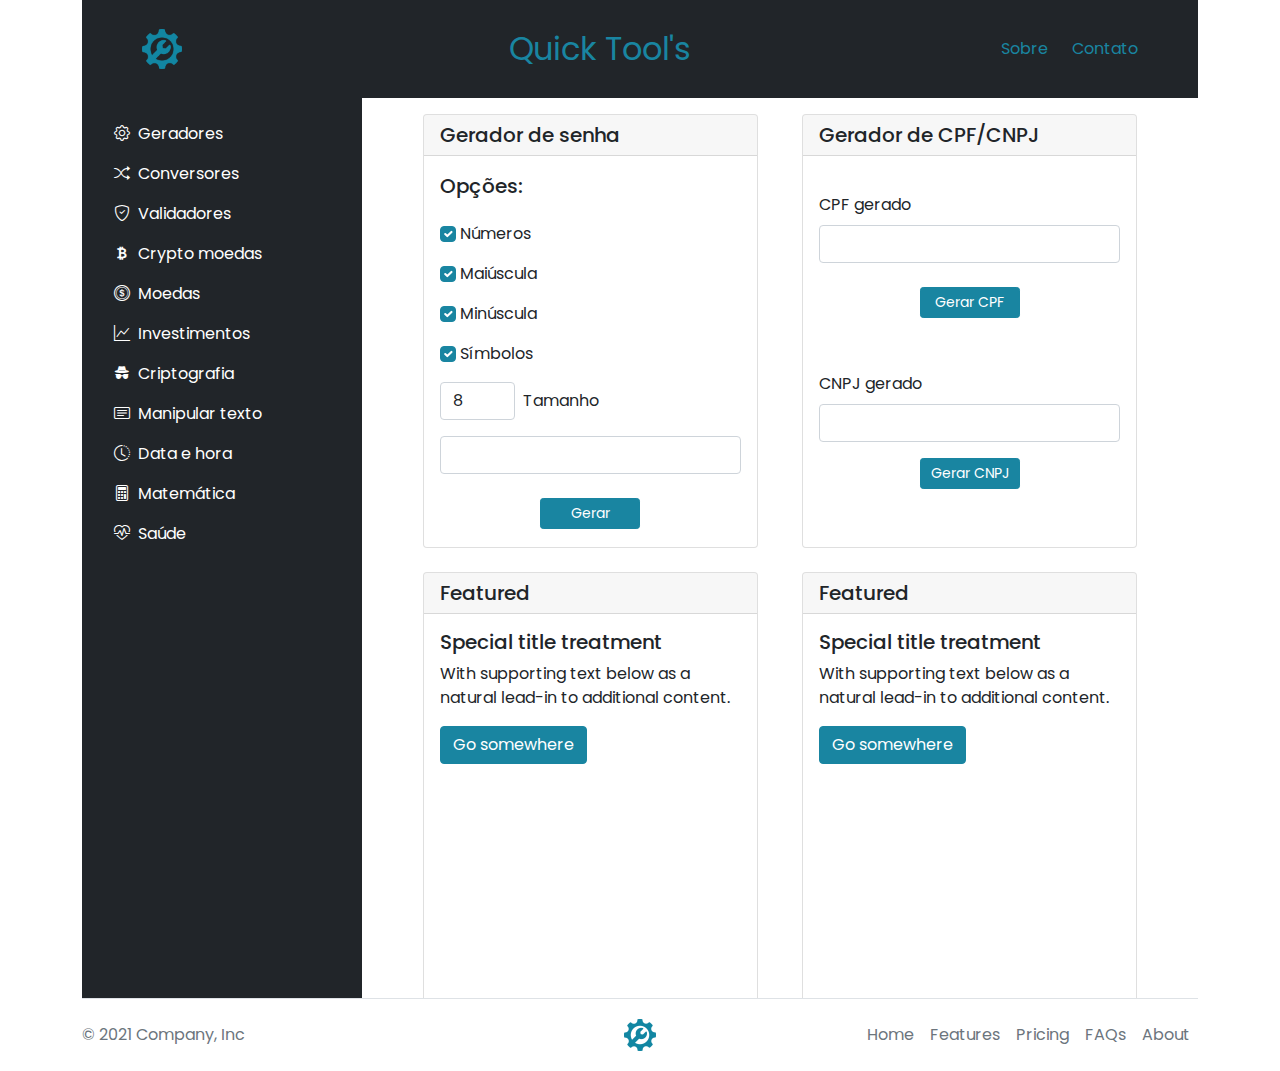
==== index.html @ 615eae1c "ponto de partida" ====
<!DOCTYPE html>
<html lang="pt-br">

<head>
    <meta charset="UTF-8">
    <meta http-equiv="X-UA-Compatible" content="IE=edge">
    <meta name="viewport" content="width=device-width, initial-scale=1.0">
    <link rel="stylesheet" href="bootstrap-5.1.3-dist/css/bootstrap.css">
    <link rel="stylesheet" href="https://cdn.jsdelivr.net/npm/bootstrap-icons@1.8.1/font/bootstrap-icons.css">
    <link rel="stylesheet" href="css/style.css">
    <link rel="icon" href="src/favicon.png">
    <title>Quick Tool's</title>
</head>

<body>
    <div class="container flex-column h-100">
        <nav class="navbar navbar-dark bg-dark">
            <div class="container flex-row align-items-center justify-content-md-between py-3">
                <div class=" d-flex justify-content-center align-items-center ps-5">
                    <a href="#" class="navbar-brand">
                        <img src="src/logo.png" width="40px" height="40px">
                    </a>
                </div>
                <a href="#" class="text-decoration-none" style="font-size: 2rem;">Quick Tool's</a>
                <div class="d-flex justify-content-between align-items-center pe-5">
                    <a href="#" class="text-decoration-none">
                        Sobre
                    </a>
                    <a href="#" class="text-decoration-none ps-4">
                        Contato
                    </a>
                </div>
            </div>
        </nav>
        <!--sidebar-->
        <div class="d-flex flex-row h-100">
            <div class="d-flex flex-column flex-shrink-0 p-3 text-white bg-dark" style="width: 280px;">
                <ul class="nav nav-pills flex-column mb-auto">
                    <li class="nav-item">
                        <a href="#geradores" class="nav-link text-white pt-2" aria-current="page">
                            <i class="bi bi-gear me-1"></i>
                            <span>Geradores</span>
                        </a>
                    </li>
                    <li>
                        <a href="#conversores" class="nav-link text-white pt-2">
                            <i class="bi bi-shuffle me-1"></i>
                            <span>Conversores</span>
                        </a>
                    </li>
                    <li>
                        <a href="#validadores" class="nav-link text-white pt-2">
                            <i class="bi bi-shield-check me-1"></i>
                            <span>Validadores</span> 
                        </a>
                    </li>
                    <li>
                        <a href="#crypo_moedas" class="nav-link text-white pt-2">
                            <i class="bi bi-currency-bitcoin me-1"></i>
                            <span>Crypto moedas</span> 
                        </a>
                    </li>
                    <li>
                        <a href="#moedas" class="nav-link text-white pt-2">
                            <i class="bi bi-coin me-1"></i>
                            <span>Moedas</span> 
                        </a>
                    </li>
                    <li>
                        <a href="#investimentos" class="nav-link text-white pt-2">
                            <i class="bi bi-graph-up me-1"></i>
                            <span>Investimentos</span> 
                        </a>
                    </li>
                    <li>
                        <a href="#criptografia" class="nav-link text-white pt-2">
                            <i class="bi bi-incognito me-1"></i>
                            <span>Criptografia</span> 
                        </a>
                    </li>
                    <li>
                        <a href="#manipular_texto" class="nav-link text-white pt-2">
                            <i class="bi bi-card-text me-1"></i>
                            <span>Manipular texto</span> 
                        </a>
                    </li>
                    <li>
                        <a href="#data_hora" class="nav-link text-white pt-2">
                            <i class="bi bi-clock-history me-1"></i>
                            <span>Data e hora</span> 
                        </a>
                    </li>
                    <li>
                        <a href="#matematica" class="nav-link text-white pt-2">
                            <i class="bi bi-calculator me-1"></i>
                            <span>Matemática</span> 
                        </a>
                    </li>
                    <li>
                        <a href="#saude" class="nav-link text-white pt-2">
                            <i class="bi bi-heart-pulse me-1"></i>
                            <span>Saúde</span> 
                        </a>
                    </li>
                </ul>
            </div>
            <!--Sidebar-->

            <div class="d-flex flex-row flex-wrap justify-content-evenly overflow-auto p-3">
                <div class="card col-5 h-50 mb-4">
                    <h5 class="card-header">Gerador de senha</h5>
                    <div class="card-body d-flex flex-column justify-content-center gap-3">
                        <h5 class="card-title">Opções:</h5>
                        <div>
                            <input class="form-check-input" type="checkbox" value="" id="flexCheckChecked" checked>
                            <label class="form-check-label" for="flexCheckChecked">Números</label>
                        </div>
                        <div>
                            <input class="form-check-input" type="checkbox" value="" id="flexCheckChecked" checked>
                            <label class="form-check-label" for="flexCheckChecked">Maiúscula</label>
                        </div>
                        <div>
                            <input class="form-check-input" type="checkbox" value="" id="flexCheckChecked" checked>
                            <label class="form-check-label" for="flexCheckChecked">Minúscula</label>
                        </div>
                        <div>
                            <input class="form-check-input" type="checkbox" value="" id="flexCheckChecked" checked>
                            <label class="form-check-label" for="flexCheckChecked">Símbolos</label>
                        </div>
                        <div class="d-flex inline-block align-items-center">
                            <input class="form-control w-25" id="tamanho" value="8" type="number" min="0" max="20" step="1">
                            <label class="ms-2" for="tamanho">Tamanho</label>
                        </div>
                        <div>
                            <input class="form-control" type="text" id="pwd">
                        </div>
                        <a href="#" class="container btn btn-primary btn-sm d-grid col-4 mt-2">Gerar</a>
                    </div>
                </div>
                <!--card -->
                <div class="card col-5 h-50 mb-4">
                    <h5 class="card-header">Gerador de CPF/CNPJ</h5>
                    <div class="card-body d-flex flex-column justify-content-center">
                        <div>
                            <label class="form-label" for="gerador_cpf">CPF gerado</label>
                            <input class="form-control mb-2" type="text" id="gerador_cpf">
                        </div>
                        <a href="#" class="btn btn-primary btn-sm container d-grid col-4 mt-3">Gerar CPF</a>
                    </div>
                    <div class="card-body">
                        <div>
                            <label class="form-label" for="gerador_cpf">CNPJ gerado</label>
                            <input class="form-control mb-2" type="text" id="gerador_cpf">
                        </div>
                        <a href="#" class="btn btn-primary btn-sm container d-grid col-4 mt-3">Gerar CNPJ</a>
                    </div>
                </div>
                <!--card -->
                <div class="card col-5 h-50 mb-4">
                    <h5 class="card-header">Featured</h5>
                    <div class="card-body">
                        <h5 class="card-title">Special title treatment</h5>
                        <p class="card-text">With supporting text below as a natural lead-in to additional content.</p>
                        <a href="#" class="btn btn-primary">Go somewhere</a>
                    </div>
                </div>
                <!--card -->
                <div class="card col-5 h-50 mb-4">
                    <h5 class="card-header">Featured</h5>
                    <div class="card-body">
                        <h5 class="card-title">Special title treatment</h5>
                        <p class="card-text">With supporting text below as a natural lead-in to additional content.</p>
                        <a href="#" class="btn btn-primary">Go somewhere</a>
                    </div>
                </div>
                <!--card -->
                
            </div>
            <!--main-->

        </div>
        <!--Sidebar e Main-->
        <!--FOOTER ???-->
        <footer class="d-flex flex-wrap justify-content-between align-items-center py-3 my-0 border-top">
            <p class="col-md-4 mb-0 text-muted">© 2021 Company, Inc</p>

            <a href="/"
                class="col-md-4 d-flex align-items-center justify-content-center mb-3 mb-md-0 me-md-auto link-dark text-decoration-none">
                <img src="src/logo.png" width="32px" height="32px">
            </a>

            <ul class="nav col-md-4 justify-content-end">
                <li class="nav-item"><a href="#" class="nav-link px-2 text-muted">Home</a></li>
                <li class="nav-item"><a href="#" class="nav-link px-2 text-muted">Features</a></li>
                <li class="nav-item"><a href="#" class="nav-link px-2 text-muted">Pricing</a></li>
                <li class="nav-item"><a href="#" class="nav-link px-2 text-muted">FAQs</a></li>
                <li class="nav-item"><a href="#" class="nav-link px-2 text-muted">About</a></li>
            </ul>
        </footer>
    </div>
    <!--container de todo site-->

    <script src="/bootstrap-5.1.3-dist/js/bootstrap.bundle.js"></script>
    <script src="/bootstrap-5.1.3-dist/js/bootstrap.bundle.min.js"></script>
</body>

</html>
---- css/style.css ----
@import url('https://fonts.googleapis.com/css2?family=Fredoka&family=League+Spartan:wght@700&family=Poppins&display=swap');
* {
    font-family: 'Fredoka', sans-serif;
    font-family: 'League Spartan', sans-serif;
    font-family: 'Poppins', sans-serif; 
}

html {
    width: 100%;
    height: 100%;
}
body {
    width: 100%;
    height: 100%;
}

body::-webkit-scrollbar {
    display: none;
}
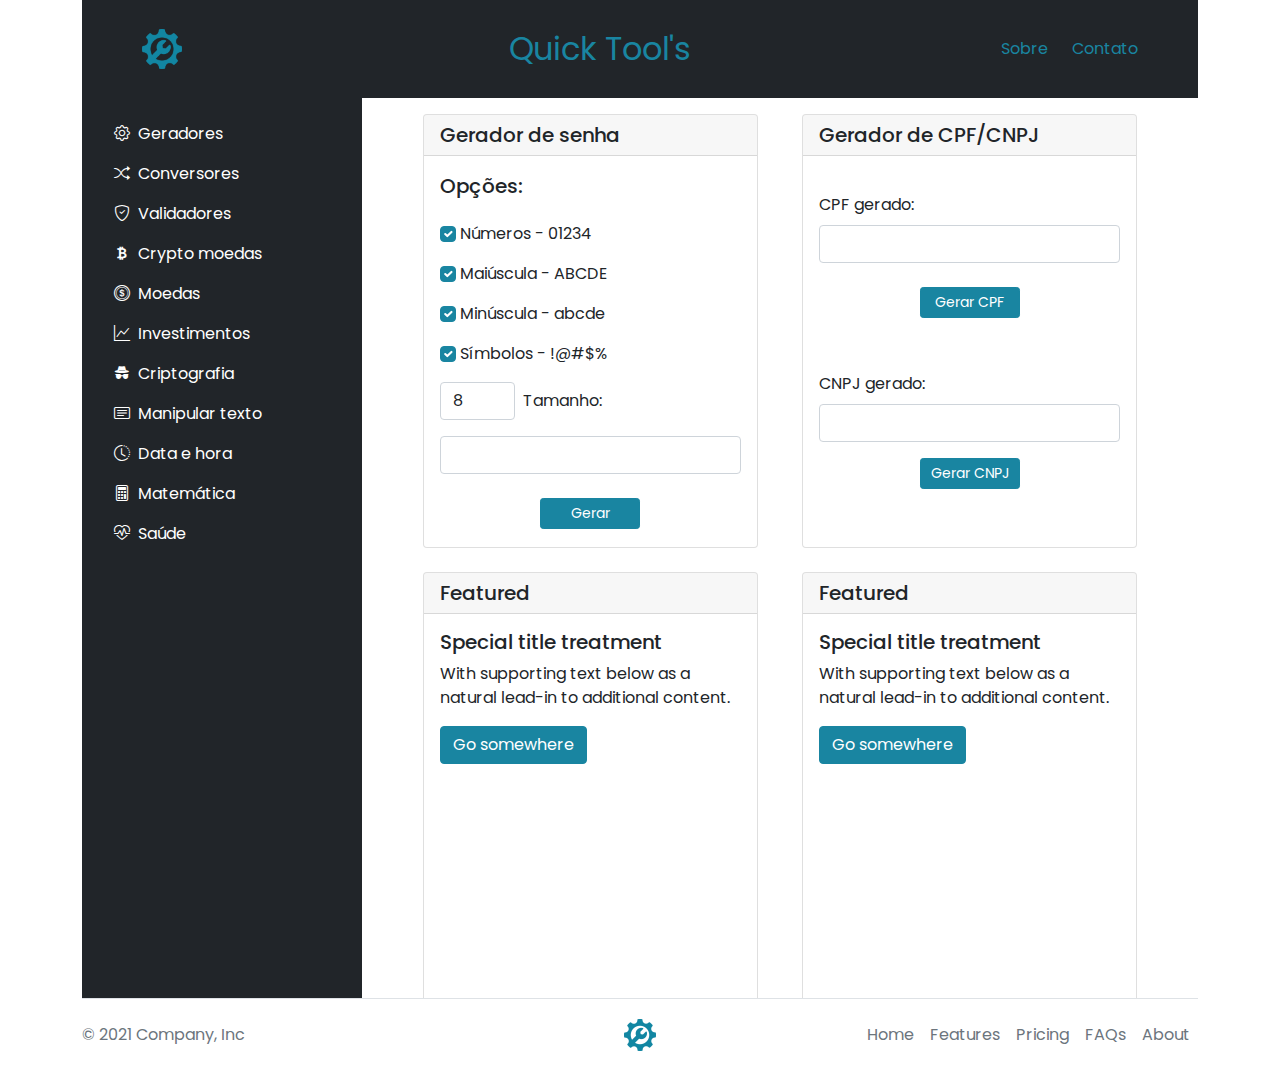
==== commit d60acced: "small changes" ====
--- a/index.html
+++ b/index.html
@@ -113,23 +113,23 @@
                         <h5 class="card-title">Opções:</h5>
                         <div>
                             <input class="form-check-input" type="checkbox" value="" id="flexCheckChecked" checked>
-                            <label class="form-check-label" for="flexCheckChecked">Números</label>
-                        </div>
-                        <div>
-                            <input class="form-check-input" type="checkbox" value="" id="flexCheckChecked" checked>
-                            <label class="form-check-label" for="flexCheckChecked">Maiúscula</label>
-                        </div>
-                        <div>
-                            <input class="form-check-input" type="checkbox" value="" id="flexCheckChecked" checked>
-                            <label class="form-check-label" for="flexCheckChecked">Minúscula</label>
-                        </div>
-                        <div>
-                            <input class="form-check-input" type="checkbox" value="" id="flexCheckChecked" checked>
-                            <label class="form-check-label" for="flexCheckChecked">Símbolos</label>
+                            <label class="form-check-label" for="flexCheckChecked">Números - 01234</label>
+                        </div>
+                        <div>
+                            <input class="form-check-input" type="checkbox" value="" id="flexCheckChecked" checked>
+                            <label class="form-check-label" for="flexCheckChecked">Maiúscula - ABCDE</label>
+                        </div>
+                        <div>
+                            <input class="form-check-input" type="checkbox" value="" id="flexCheckChecked" checked>
+                            <label class="form-check-label" for="flexCheckChecked">Minúscula - abcde</label>
+                        </div>
+                        <div>
+                            <input class="form-check-input" type="checkbox" value="" id="flexCheckChecked" checked>
+                            <label class="form-check-label" for="flexCheckChecked">Símbolos - !@#$%</label>
                         </div>
                         <div class="d-flex inline-block align-items-center">
                             <input class="form-control w-25" id="tamanho" value="8" type="number" min="0" max="20" step="1">
-                            <label class="ms-2" for="tamanho">Tamanho</label>
+                            <label class="ms-2" for="tamanho">Tamanho:</label>
                         </div>
                         <div>
                             <input class="form-control" type="text" id="pwd">
@@ -142,14 +142,14 @@
                     <h5 class="card-header">Gerador de CPF/CNPJ</h5>
                     <div class="card-body d-flex flex-column justify-content-center">
                         <div>
-                            <label class="form-label" for="gerador_cpf">CPF gerado</label>
+                            <label class="form-label" for="gerador_cpf">CPF gerado:</label>
                             <input class="form-control mb-2" type="text" id="gerador_cpf">
                         </div>
                         <a href="#" class="btn btn-primary btn-sm container d-grid col-4 mt-3">Gerar CPF</a>
                     </div>
                     <div class="card-body">
                         <div>
-                            <label class="form-label" for="gerador_cpf">CNPJ gerado</label>
+                            <label class="form-label" for="gerador_cpf">CNPJ gerado:</label>
                             <input class="form-control mb-2" type="text" id="gerador_cpf">
                         </div>
                         <a href="#" class="btn btn-primary btn-sm container d-grid col-4 mt-3">Gerar CNPJ</a>
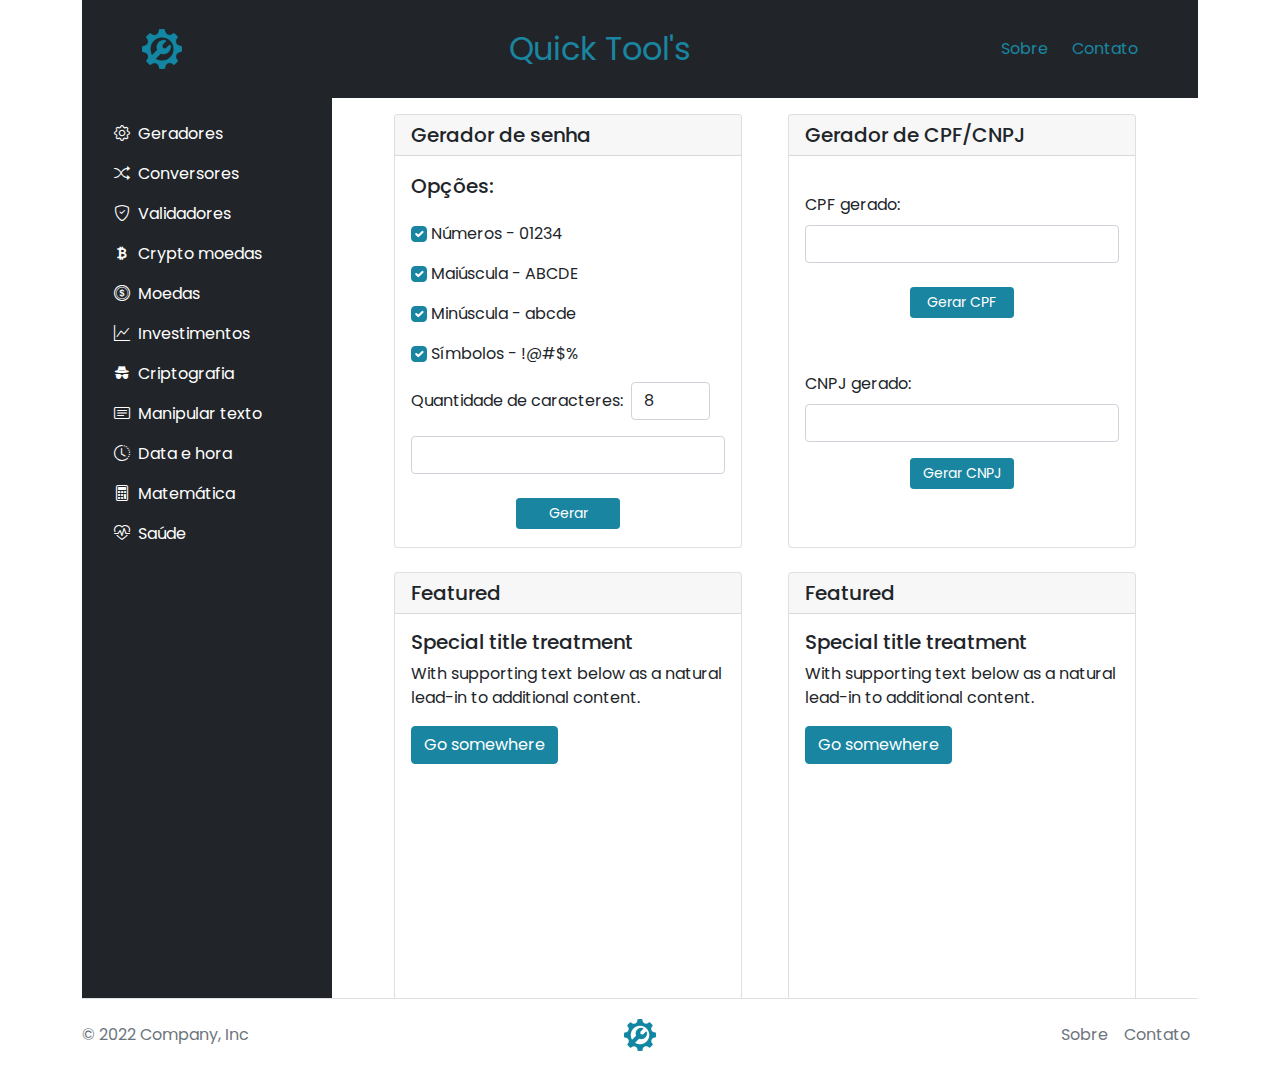
==== commit b34c157f: "responsividade" ====
--- a/index.html
+++ b/index.html
@@ -23,10 +23,10 @@
                 </div>
                 <a href="#" class="text-decoration-none" style="font-size: 2rem;">Quick Tool's</a>
                 <div class="d-flex justify-content-between align-items-center pe-5">
-                    <a href="#" class="text-decoration-none">
+                    <a href="#" class="nav-sobre text-decoration-none">
                         Sobre
                     </a>
-                    <a href="#" class="text-decoration-none ps-4">
+                    <a href="#" class="nav-contato text-decoration-none ps-4">
                         Contato
                     </a>
                 </div>
@@ -34,7 +34,7 @@
         </nav>
         <!--sidebar-->
         <div class="d-flex flex-row h-100">
-            <div class="d-flex flex-column flex-shrink-0 p-3 text-white bg-dark" style="width: 280px;">
+            <div class="sidebar d-flex flex-column flex-shrink-1 p-3 text-white bg-dark">
                 <ul class="nav nav-pills flex-column mb-auto">
                     <li class="nav-item">
                         <a href="#geradores" class="nav-link text-white pt-2" aria-current="page">
@@ -112,24 +112,24 @@
                     <div class="card-body d-flex flex-column justify-content-center gap-3">
                         <h5 class="card-title">Opções:</h5>
                         <div>
-                            <input class="form-check-input" type="checkbox" value="" id="flexCheckChecked" checked>
-                            <label class="form-check-label" for="flexCheckChecked">Números - 01234</label>
-                        </div>
-                        <div>
-                            <input class="form-check-input" type="checkbox" value="" id="flexCheckChecked" checked>
-                            <label class="form-check-label" for="flexCheckChecked">Maiúscula - ABCDE</label>
-                        </div>
-                        <div>
-                            <input class="form-check-input" type="checkbox" value="" id="flexCheckChecked" checked>
-                            <label class="form-check-label" for="flexCheckChecked">Minúscula - abcde</label>
-                        </div>
-                        <div>
-                            <input class="form-check-input" type="checkbox" value="" id="flexCheckChecked" checked>
-                            <label class="form-check-label" for="flexCheckChecked">Símbolos - !@#$%</label>
+                            <input class="form-check-input" type="checkbox" value="" id="numeros" checked>
+                            <label class="form-check-label" for="numeros">Números - 01234</label>
+                        </div>
+                        <div>
+                            <input class="form-check-input" type="checkbox" value="" id="maiuscula" checked>
+                            <label class="form-check-label" for="maiuscula">Maiúscula - ABCDE</label>
+                        </div>
+                        <div>
+                            <input class="form-check-input" type="checkbox" value="" id="minuscula" checked>
+                            <label class="form-check-label" for="minuscula">Minúscula - abcde</label>
+                        </div>
+                        <div>
+                            <input class="form-check-input" type="checkbox" value="" id="simbolos" checked>
+                            <label class="form-check-label" for="simbolos">Símbolos - !@#$%</label>
                         </div>
                         <div class="d-flex inline-block align-items-center">
+                            <label class="me-2" for="tamanho">Quantidade de caracteres:</label>
                             <input class="form-control w-25" id="tamanho" value="8" type="number" min="0" max="20" step="1">
-                            <label class="ms-2" for="tamanho">Tamanho:</label>
                         </div>
                         <div>
                             <input class="form-control" type="text" id="pwd">
@@ -149,8 +149,8 @@
                     </div>
                     <div class="card-body">
                         <div>
-                            <label class="form-label" for="gerador_cpf">CNPJ gerado:</label>
-                            <input class="form-control mb-2" type="text" id="gerador_cpf">
+                            <label class="form-label" for="gerador_cnpj">CNPJ gerado:</label>
+                            <input class="form-control mb-2" type="text" id="gerador_cnpj">
                         </div>
                         <a href="#" class="btn btn-primary btn-sm container d-grid col-4 mt-3">Gerar CNPJ</a>
                     </div>
@@ -182,7 +182,7 @@
         <!--Sidebar e Main-->
         <!--FOOTER ???-->
         <footer class="d-flex flex-wrap justify-content-between align-items-center py-3 my-0 border-top">
-            <p class="col-md-4 mb-0 text-muted">© 2021 Company, Inc</p>
+            <p class="col-md-4 mb-0 text-muted">© 2022 Company, Inc</p>
 
             <a href="/"
                 class="col-md-4 d-flex align-items-center justify-content-center mb-3 mb-md-0 me-md-auto link-dark text-decoration-none">
@@ -190,11 +190,8 @@
             </a>
 
             <ul class="nav col-md-4 justify-content-end">
-                <li class="nav-item"><a href="#" class="nav-link px-2 text-muted">Home</a></li>
-                <li class="nav-item"><a href="#" class="nav-link px-2 text-muted">Features</a></li>
-                <li class="nav-item"><a href="#" class="nav-link px-2 text-muted">Pricing</a></li>
-                <li class="nav-item"><a href="#" class="nav-link px-2 text-muted">FAQs</a></li>
-                <li class="nav-item"><a href="#" class="nav-link px-2 text-muted">About</a></li>
+                <li class="nav-item"><a href="#" class="nav-link px-2 text-muted">Sobre</a></li>
+                <li class="nav-item"><a href="#" class="nav-link px-2 text-muted">Contato</a></li>
             </ul>
         </footer>
     </div>
--- a/css/style.css
+++ b/css/style.css
@@ -16,4 +16,39 @@
 
 body::-webkit-scrollbar {
     display: none;
+}
+.sidebar {
+        min-width: 250px; 
+        max-width:450px;
+}
+
+@media (max-width:1200px) {
+    .container {
+        max-width: 1140px;
+    }
+}
+
+@media (max-width:992px) {
+    .container {
+        max-width: 960px;
+    }
+    .card {
+        min-width: 270px;
+        min-height: 450px;
+    }
+}
+
+@media (max-width:600px) {
+    .nav-sobre, .nav-contato {
+        display: none;
+    }
+    .sidebar {
+        min-width: 100px;
+    }
+    i {
+        font-size: 1.5rem;
+    }
+    span {
+        display: none;
+    }
 }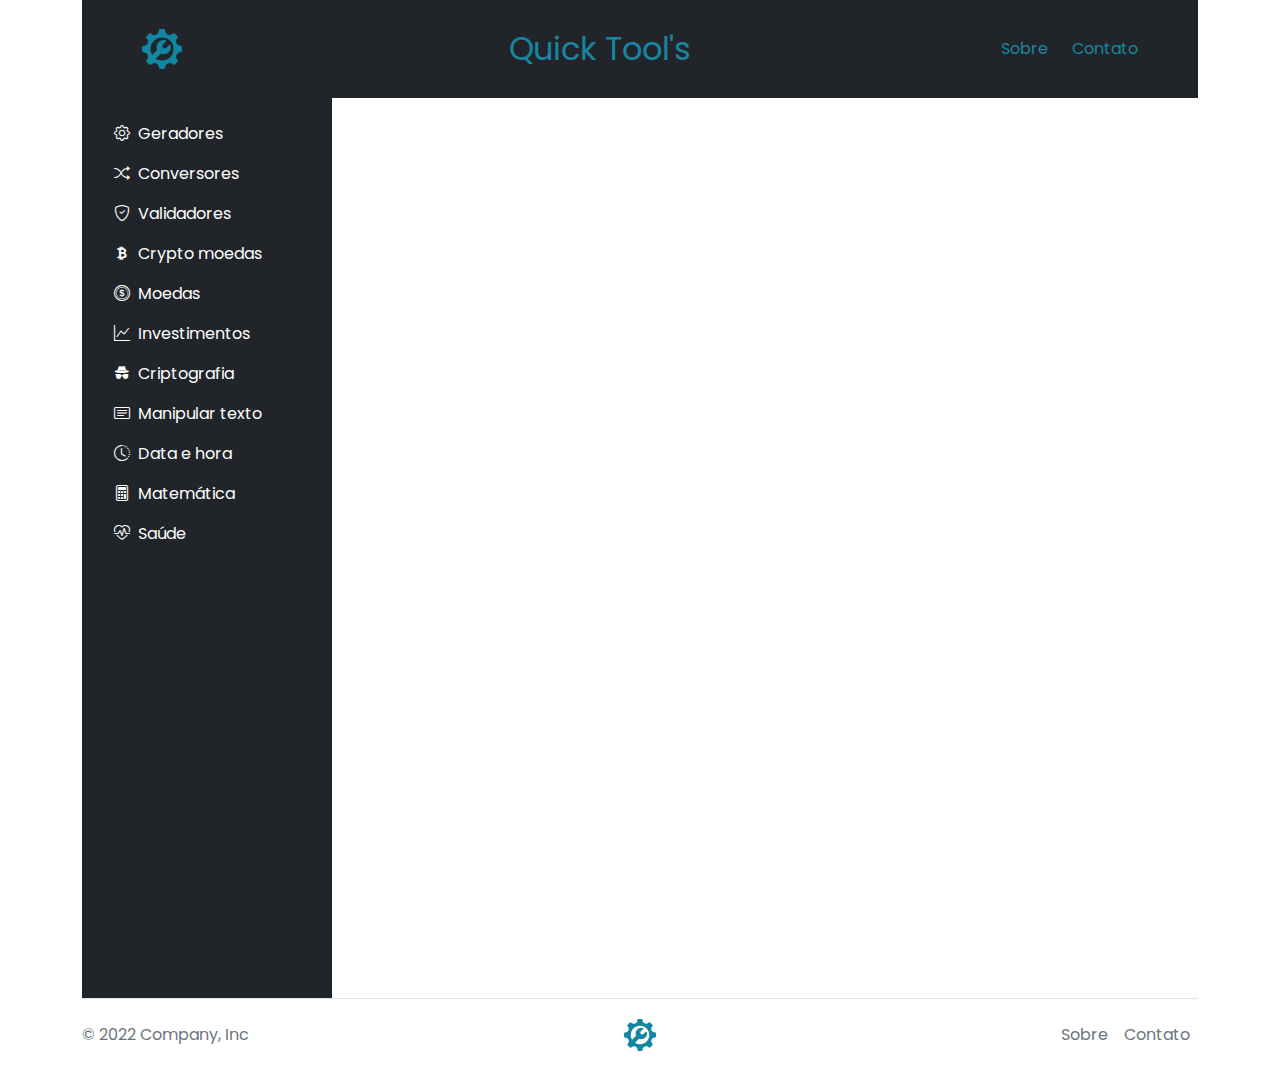
==== commit 4ba3c65e: "cards - geradores e validadores" ====
--- a/index.html
+++ b/index.html
@@ -37,67 +37,67 @@
             <div class="sidebar d-flex flex-column flex-shrink-1 p-3 text-white bg-dark">
                 <ul class="nav nav-pills flex-column mb-auto">
                     <li class="nav-item">
-                        <a href="#geradores" class="nav-link text-white pt-2" aria-current="page">
+                        <a href link="/parciais/_geradores.html" class="nav-link text-white pt-2" aria-current="page">
                             <i class="bi bi-gear me-1"></i>
                             <span>Geradores</span>
                         </a>
                     </li>
                     <li>
-                        <a href="#conversores" class="nav-link text-white pt-2">
+                        <a href link="/parciais/_conversores.html" class="nav-link text-white pt-2">
                             <i class="bi bi-shuffle me-1"></i>
                             <span>Conversores</span>
                         </a>
                     </li>
                     <li>
-                        <a href="#validadores" class="nav-link text-white pt-2">
+                        <a href link="/parciais/_validadores.html" class="nav-link text-white pt-2">
                             <i class="bi bi-shield-check me-1"></i>
                             <span>Validadores</span> 
                         </a>
                     </li>
                     <li>
-                        <a href="#crypo_moedas" class="nav-link text-white pt-2">
+                        <a href link="/parciais/_crypto_moedas.html" class="nav-link text-white pt-2">
                             <i class="bi bi-currency-bitcoin me-1"></i>
                             <span>Crypto moedas</span> 
                         </a>
                     </li>
                     <li>
-                        <a href="#moedas" class="nav-link text-white pt-2">
+                        <a href link="/parciais/_moedas.html" class="nav-link text-white pt-2">
                             <i class="bi bi-coin me-1"></i>
                             <span>Moedas</span> 
                         </a>
                     </li>
                     <li>
-                        <a href="#investimentos" class="nav-link text-white pt-2">
+                        <a href link="/parciais/_investimentos.html" class="nav-link text-white pt-2">
                             <i class="bi bi-graph-up me-1"></i>
                             <span>Investimentos</span> 
                         </a>
                     </li>
                     <li>
-                        <a href="#criptografia" class="nav-link text-white pt-2">
+                        <a href link="/parciais/_criptografia.html" class="nav-link text-white pt-2">
                             <i class="bi bi-incognito me-1"></i>
                             <span>Criptografia</span> 
                         </a>
                     </li>
                     <li>
-                        <a href="#manipular_texto" class="nav-link text-white pt-2">
+                        <a href link="/parciais/_manipular_texto.html" class="nav-link text-white pt-2">
                             <i class="bi bi-card-text me-1"></i>
                             <span>Manipular texto</span> 
                         </a>
                     </li>
                     <li>
-                        <a href="#data_hora" class="nav-link text-white pt-2">
+                        <a href link="/parciais/_data_hora.html" class="nav-link text-white pt-2">
                             <i class="bi bi-clock-history me-1"></i>
                             <span>Data e hora</span> 
                         </a>
                     </li>
                     <li>
-                        <a href="#matematica" class="nav-link text-white pt-2">
+                        <a href link="/parciais/_matematica.html" class="nav-link text-white pt-2">
                             <i class="bi bi-calculator me-1"></i>
                             <span>Matemática</span> 
                         </a>
                     </li>
                     <li>
-                        <a href="#saude" class="nav-link text-white pt-2">
+                        <a href link="/parciais/_saude.html" class="nav-link text-white pt-2">
                             <i class="bi bi-heart-pulse me-1"></i>
                             <span>Saúde</span> 
                         </a>
@@ -106,81 +106,13 @@
             </div>
             <!--Sidebar-->
 
-            <div class="d-flex flex-row flex-wrap justify-content-evenly overflow-auto p-3">
-                <div class="card col-5 h-50 mb-4">
-                    <h5 class="card-header">Gerador de senha</h5>
-                    <div class="card-body d-flex flex-column justify-content-center gap-3">
-                        <h5 class="card-title">Opções:</h5>
-                        <div>
-                            <input class="form-check-input" type="checkbox" value="" id="numeros" checked>
-                            <label class="form-check-label" for="numeros">Números - 01234</label>
-                        </div>
-                        <div>
-                            <input class="form-check-input" type="checkbox" value="" id="maiuscula" checked>
-                            <label class="form-check-label" for="maiuscula">Maiúscula - ABCDE</label>
-                        </div>
-                        <div>
-                            <input class="form-check-input" type="checkbox" value="" id="minuscula" checked>
-                            <label class="form-check-label" for="minuscula">Minúscula - abcde</label>
-                        </div>
-                        <div>
-                            <input class="form-check-input" type="checkbox" value="" id="simbolos" checked>
-                            <label class="form-check-label" for="simbolos">Símbolos - !@#$%</label>
-                        </div>
-                        <div class="d-flex inline-block align-items-center">
-                            <label class="me-2" for="tamanho">Quantidade de caracteres:</label>
-                            <input class="form-control w-25" id="tamanho" value="8" type="number" min="0" max="20" step="1">
-                        </div>
-                        <div>
-                            <input class="form-control" type="text" id="pwd">
-                        </div>
-                        <a href="#" class="container btn btn-primary btn-sm d-grid col-4 mt-2">Gerar</a>
-                    </div>
-                </div>
-                <!--card -->
-                <div class="card col-5 h-50 mb-4">
-                    <h5 class="card-header">Gerador de CPF/CNPJ</h5>
-                    <div class="card-body d-flex flex-column justify-content-center">
-                        <div>
-                            <label class="form-label" for="gerador_cpf">CPF gerado:</label>
-                            <input class="form-control mb-2" type="text" id="gerador_cpf">
-                        </div>
-                        <a href="#" class="btn btn-primary btn-sm container d-grid col-4 mt-3">Gerar CPF</a>
-                    </div>
-                    <div class="card-body">
-                        <div>
-                            <label class="form-label" for="gerador_cnpj">CNPJ gerado:</label>
-                            <input class="form-control mb-2" type="text" id="gerador_cnpj">
-                        </div>
-                        <a href="#" class="btn btn-primary btn-sm container d-grid col-4 mt-3">Gerar CNPJ</a>
-                    </div>
-                </div>
-                <!--card -->
-                <div class="card col-5 h-50 mb-4">
-                    <h5 class="card-header">Featured</h5>
-                    <div class="card-body">
-                        <h5 class="card-title">Special title treatment</h5>
-                        <p class="card-text">With supporting text below as a natural lead-in to additional content.</p>
-                        <a href="#" class="btn btn-primary">Go somewhere</a>
-                    </div>
-                </div>
-                <!--card -->
-                <div class="card col-5 h-50 mb-4">
-                    <h5 class="card-header">Featured</h5>
-                    <div class="card-body">
-                        <h5 class="card-title">Special title treatment</h5>
-                        <p class="card-text">With supporting text below as a natural lead-in to additional content.</p>
-                        <a href="#" class="btn btn-primary">Go somewhere</a>
-                    </div>
-                </div>
-                <!--card -->
-                
+            <div class="d-flex flex-row flex-wrap justify-content-evenly overflow-auto p-3" id="main">
+               <!--cards-->
             </div>
             <!--main-->
 
         </div>
         <!--Sidebar e Main-->
-        <!--FOOTER ???-->
         <footer class="d-flex flex-wrap justify-content-between align-items-center py-3 my-0 border-top">
             <p class="col-md-4 mb-0 text-muted">© 2022 Company, Inc</p>
 
@@ -199,6 +131,7 @@
 
     <script src="/bootstrap-5.1.3-dist/js/bootstrap.bundle.js"></script>
     <script src="/bootstrap-5.1.3-dist/js/bootstrap.bundle.min.js"></script>
+    <script src="js/conteudo_cards.js"></script>
 </body>
 
 </html>--- a/css/style.css
+++ b/css/style.css
@@ -21,6 +21,12 @@
         min-width: 250px; 
         max-width:450px;
 }
+.form-label {
+    margin: 0;
+}
+.btn {
+    width: auto;
+}
 
 @media (max-width:1200px) {
     .container {
@@ -32,6 +38,9 @@
     .container {
         max-width: 960px;
     }
+    .card-body > .container {
+        width: max-content;
+    } 
     .card {
         min-width: 270px;
         min-height: 450px;
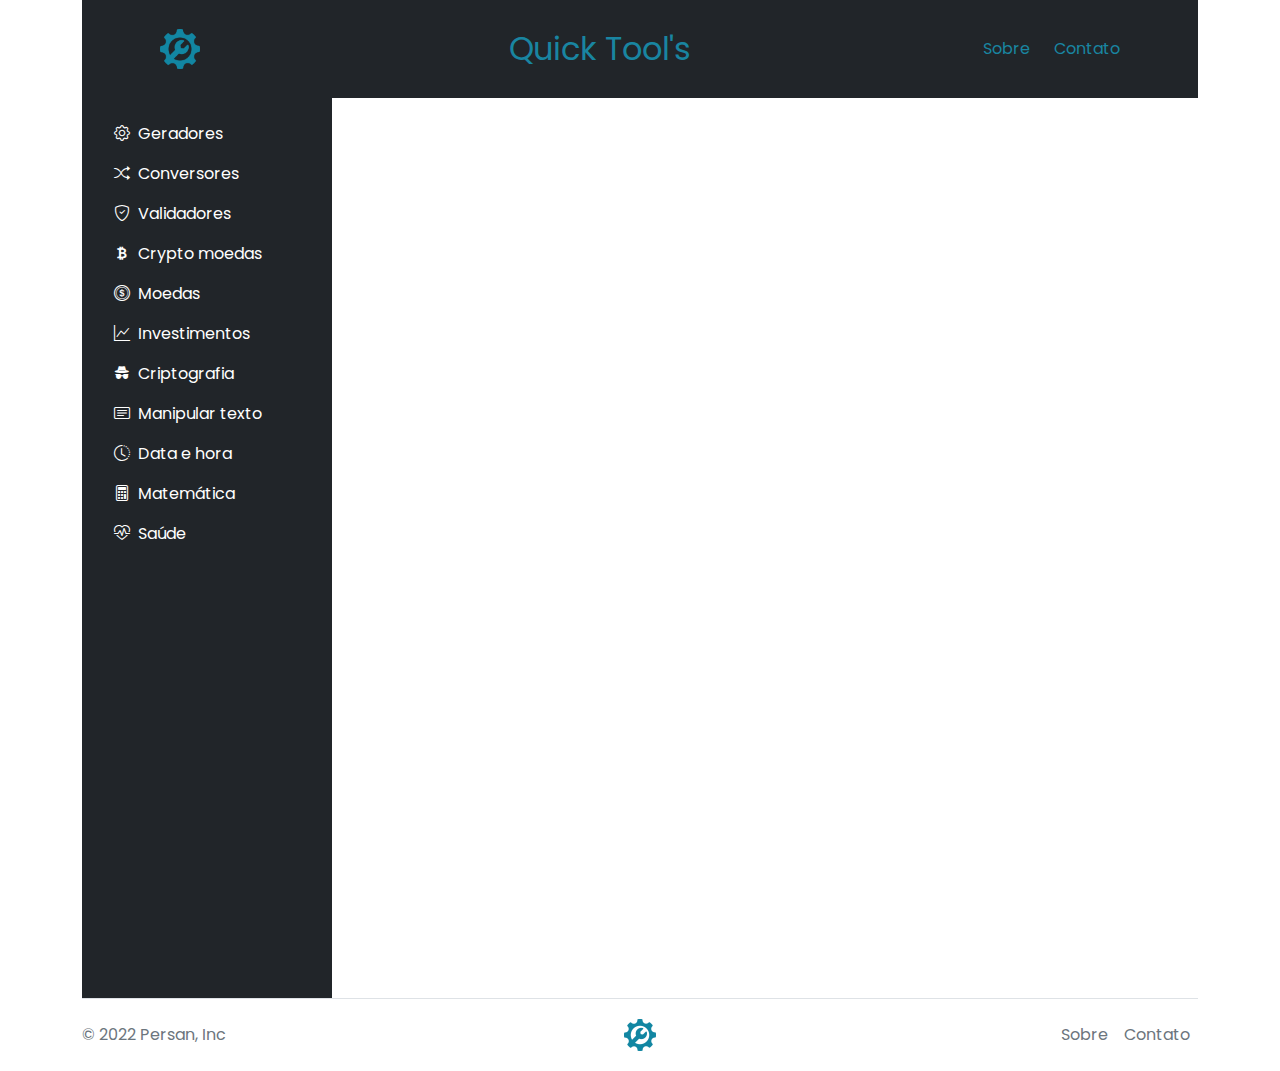
==== commit d966ae14: "parcial - moedas" ====
--- a/index.html
+++ b/index.html
@@ -7,7 +7,7 @@
     <meta name="viewport" content="width=device-width, initial-scale=1.0">
     <link rel="stylesheet" href="bootstrap-5.1.3-dist/css/bootstrap.css">
     <link rel="stylesheet" href="https://cdn.jsdelivr.net/npm/bootstrap-icons@1.8.1/font/bootstrap-icons.css">
-    <link rel="stylesheet" href="css/style.css">
+    <link rel="stylesheet" href="css/style.css" !important>
     <link rel="icon" href="src/favicon.png">
     <title>Quick Tool's</title>
 </head>
@@ -15,14 +15,14 @@
 <body>
     <div class="container flex-column h-100">
         <nav class="navbar navbar-dark bg-dark">
-            <div class="container flex-row align-items-center justify-content-md-between py-3">
-                <div class=" d-flex justify-content-center align-items-center ps-5">
+            <div class="header container flex-row align-items-center justify-content-md-between py-3">
+                <div class="logo d-flex justify-content-center align-items-center">
                     <a href="#" class="navbar-brand">
                         <img src="src/logo.png" width="40px" height="40px">
                     </a>
                 </div>
-                <a href="#" class="text-decoration-none" style="font-size: 2rem;">Quick Tool's</a>
-                <div class="d-flex justify-content-between align-items-center pe-5">
+                <a href="#" class="name_site text-decoration-none" style="font-size: 2rem;">Quick Tool's</a>
+                <div class="links d-flex justify-content-between align-items-center">
                     <a href="#" class="nav-sobre text-decoration-none">
                         Sobre
                     </a>
@@ -32,10 +32,9 @@
                 </div>
             </div>
         </nav>
-        <!--sidebar-->
-        <div class="d-flex flex-row h-100">
+        <div class="d-flex flex-row justify-content-between h-100">
             <div class="sidebar d-flex flex-column flex-shrink-1 p-3 text-white bg-dark">
-                <ul class="nav nav-pills flex-column mb-auto">
+                <ul class="icones nav nav-pills flex-column mb-auto">
                     <li class="nav-item">
                         <a href link="/parciais/_geradores.html" class="nav-link text-white pt-2" aria-current="page">
                             <i class="bi bi-gear me-1"></i>
@@ -106,15 +105,14 @@
             </div>
             <!--Sidebar-->
 
-            <div class="d-flex flex-row flex-wrap justify-content-evenly overflow-auto p-3" id="main">
+            <div class="d-flex flex-row flex-wrap justify-content-evenly overflow-auto p-3 w-100" id="main">
                <!--cards-->
             </div>
             <!--main-->
-
         </div>
         <!--Sidebar e Main-->
-        <footer class="d-flex flex-wrap justify-content-between align-items-center py-3 my-0 border-top">
-            <p class="col-md-4 mb-0 text-muted">© 2022 Company, Inc</p>
+        <footer class="d-flex flex-row flex-wrap justify-content-between align-items-center py-3 my-0 border-top">
+            <p class="col-md-4 mb-0 text-muted">© 2022 Persan, Inc</p>
 
             <a href="/"
                 class="col-md-4 d-flex align-items-center justify-content-center mb-3 mb-md-0 me-md-auto link-dark text-decoration-none">
--- a/css/style.css
+++ b/css/style.css
@@ -16,6 +16,12 @@
 
 body::-webkit-scrollbar {
     display: none;
+}
+.logo{
+    margin-left: 6%;
+}
+.links{
+    margin-right: 6%;
 }
 .sidebar {
         min-width: 250px; 
@@ -42,7 +48,7 @@
         width: max-content;
     } 
     .card {
-        min-width: 270px;
+        min-width: 225px;
         min-height: 450px;
     }
 }
@@ -52,7 +58,7 @@
         display: none;
     }
     .sidebar {
-        min-width: 100px;
+        min-width: 85px;
     }
     i {
         font-size: 1.5rem;
@@ -60,4 +66,9 @@
     span {
         display: none;
     }
+    footer {
+        font-size: 0.7rem;
+        justify-content: center;
+        flex-wrap: nowrap;
+    }
 }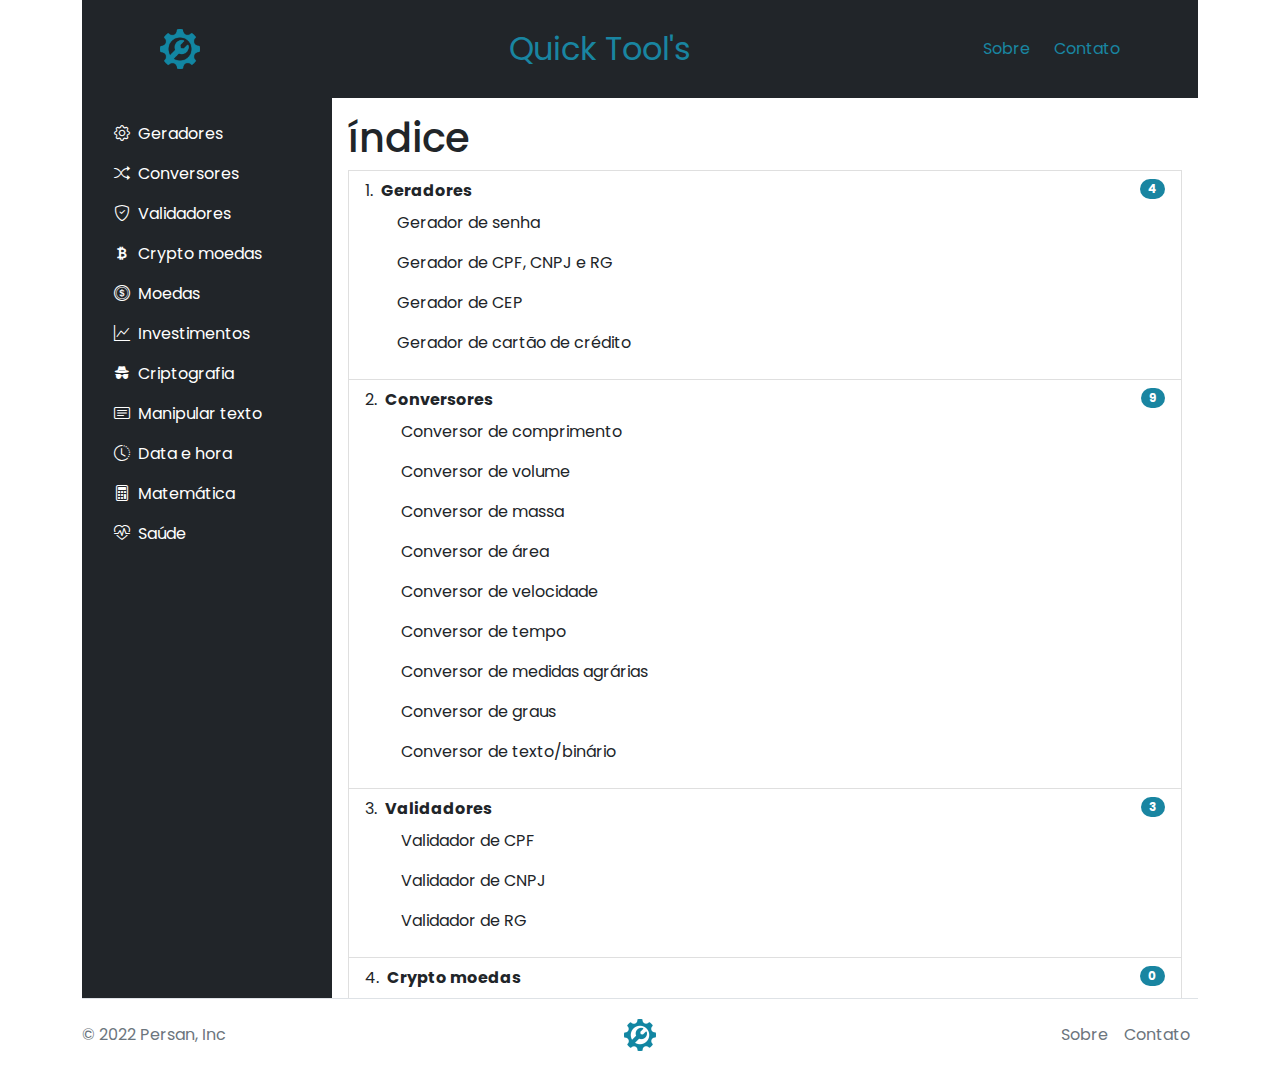
==== commit 96e24092: "criptografia, man. de text, índice, data/hora" ====
--- a/index.html
+++ b/index.html
@@ -2,13 +2,13 @@
 <html lang="pt-br">
 
 <head>
-    <meta charset="UTF-8">
-    <meta http-equiv="X-UA-Compatible" content="IE=edge">
-    <meta name="viewport" content="width=device-width, initial-scale=1.0">
-    <link rel="stylesheet" href="bootstrap-5.1.3-dist/css/bootstrap.css">
-    <link rel="stylesheet" href="https://cdn.jsdelivr.net/npm/bootstrap-icons@1.8.1/font/bootstrap-icons.css">
-    <link rel="stylesheet" href="css/style.css" !important>
-    <link rel="icon" href="src/favicon.png">
+    <meta charset="UTF-8" />
+    <meta http-equiv="X-UA-Compatible" content="IE=edge" />
+    <meta name="viewport" content="width=device-width, initial-scale=1.0" />
+    <link rel="stylesheet" href="bootstrap-5.1.3-dist/css/bootstrap.css" />
+    <link rel="stylesheet" href="https://cdn.jsdelivr.net/npm/bootstrap-icons@1.8.1/font/bootstrap-icons.css" />
+    <link rel="stylesheet" href="css/style.css" />
+    <link rel="icon" href="src/favicon.png" />
     <title>Quick Tool's</title>
 </head>
 
@@ -17,18 +17,14 @@
         <nav class="navbar navbar-dark bg-dark">
             <div class="header container flex-row align-items-center justify-content-md-between py-3">
                 <div class="logo d-flex justify-content-center align-items-center">
-                    <a href="#" class="navbar-brand">
-                        <img src="src/logo.png" width="40px" height="40px">
-                    </a>
+                    <div class="navbar-brand">
+                        <img src="src/logo.png" width="40px" height="40px" />
+                    </div>
                 </div>
-                <a href="#" class="name_site text-decoration-none" style="font-size: 2rem;">Quick Tool's</a>
+                <a href="http://127.0.0.1:5500/" class="name_site text-decoration-none" style="font-size: 2rem">Quick Tool's</a>
                 <div class="links d-flex justify-content-between align-items-center">
-                    <a href="#" class="nav-sobre text-decoration-none">
-                        Sobre
-                    </a>
-                    <a href="#" class="nav-contato text-decoration-none ps-4">
-                        Contato
-                    </a>
+                    <a href="#" class="nav-sobre text-decoration-none"> Sobre </a>
+                    <a href="#" class="nav-contato text-decoration-none ps-4"> Contato </a>
                 </div>
             </div>
         </nav>
@@ -50,55 +46,55 @@
                     <li>
                         <a href link="/parciais/_validadores.html" class="nav-link text-white pt-2">
                             <i class="bi bi-shield-check me-1"></i>
-                            <span>Validadores</span> 
+                            <span>Validadores</span>
                         </a>
                     </li>
                     <li>
                         <a href link="/parciais/_crypto_moedas.html" class="nav-link text-white pt-2">
                             <i class="bi bi-currency-bitcoin me-1"></i>
-                            <span>Crypto moedas</span> 
+                            <span>Crypto moedas</span>
                         </a>
                     </li>
                     <li>
                         <a href link="/parciais/_moedas.html" class="nav-link text-white pt-2">
                             <i class="bi bi-coin me-1"></i>
-                            <span>Moedas</span> 
+                            <span>Moedas</span>
                         </a>
                     </li>
                     <li>
                         <a href link="/parciais/_investimentos.html" class="nav-link text-white pt-2">
                             <i class="bi bi-graph-up me-1"></i>
-                            <span>Investimentos</span> 
+                            <span>Investimentos</span>
                         </a>
                     </li>
                     <li>
                         <a href link="/parciais/_criptografia.html" class="nav-link text-white pt-2">
                             <i class="bi bi-incognito me-1"></i>
-                            <span>Criptografia</span> 
+                            <span>Criptografia</span>
                         </a>
                     </li>
                     <li>
                         <a href link="/parciais/_manipular_texto.html" class="nav-link text-white pt-2">
                             <i class="bi bi-card-text me-1"></i>
-                            <span>Manipular texto</span> 
+                            <span>Manipular texto</span>
                         </a>
                     </li>
                     <li>
                         <a href link="/parciais/_data_hora.html" class="nav-link text-white pt-2">
                             <i class="bi bi-clock-history me-1"></i>
-                            <span>Data e hora</span> 
+                            <span>Data e hora</span>
                         </a>
                     </li>
                     <li>
                         <a href link="/parciais/_matematica.html" class="nav-link text-white pt-2">
                             <i class="bi bi-calculator me-1"></i>
-                            <span>Matemática</span> 
+                            <span>Matemática</span>
                         </a>
                     </li>
                     <li>
                         <a href link="/parciais/_saude.html" class="nav-link text-white pt-2">
                             <i class="bi bi-heart-pulse me-1"></i>
-                            <span>Saúde</span> 
+                            <span>Saúde</span>
                         </a>
                     </li>
                 </ul>
@@ -106,9 +102,126 @@
             <!--Sidebar-->
 
             <div class="d-flex flex-row flex-wrap justify-content-evenly overflow-auto p-3 w-100" id="main">
-               <!--cards-->
+                <!--cards-->
+                <ol class="list-group list-group-numbered w-100">
+                    <h1>índice</h1>
+                    <li class="list-group-item d-flex justify-content-between align-items-start">
+                        <div class="ms-2 me-auto">
+                            <div class="fw-bold mb-2">Geradores</div>
+                            <p class="ms-3">Gerador de senha</p>
+                            <p class="ms-3">Gerador de CPF, CNPJ e RG</p>
+                            <p class="ms-3">Gerador de CEP</p>
+                            <p class="ms-3">Gerador de cartão de crédito</p>
+                            <p class="ms-3"></p>
+                        </div>
+                        <span class="badge bg-primary rounded-pill">4</span>
+                    </li>
+                    <li class="list-group-item d-flex justify-content-between align-items-start">
+                        <div class="ms-2 me-auto">
+                            <div class="fw-bold mb-2">Conversores</div>
+                            <p class="ms-3">Conversor de comprimento</p>
+                            <p class="ms-3">Conversor de volume</p>
+                            <p class="ms-3">Conversor de massa</p>
+                            <p class="ms-3">Conversor de área</p>
+                            <p class="ms-3">Conversor de velocidade</p>
+                            <p class="ms-3">Conversor de tempo</p>
+                            <p class="ms-3">Conversor de medidas agrárias</p>
+                            <p class="ms-3">Conversor de graus</p>
+                            <p class="ms-3">Conversor de texto/binário</p>
+                            <p class="ms-3"></p>
+                        </div>
+                        <span class="badge bg-primary rounded-pill">9</span>
+                    </li>
+                    <li class="list-group-item d-flex justify-content-between align-items-start">
+                        <div class="ms-2 me-auto">
+                            <div class="fw-bold mb-2">Validadores</div>
+                            <p class="ms-3">Validador de CPF</p>
+                            <p class="ms-3">Validador de CNPJ</p>
+                            <p class="ms-3">Validador de RG</p>
+                            <p class="ms-3"></p>
+                        </div>
+                        <span class="badge bg-primary rounded-pill">3</span>
+                    </li>
+                    <li class="list-group-item d-flex justify-content-between align-items-start">
+                        <div class="ms-2 me-auto">
+                            <div class="fw-bold mb-2">Crypto moedas</div>
+                            <p class="ms-3"></p>
+                            <p class="ms-3"></p>
+                        </div>
+                        <span class="badge bg-primary rounded-pill">0</span>
+                    </li>
+                    <li class="list-group-item d-flex justify-content-between align-items-start">
+                        <div class="ms-2 me-auto">
+                            <div class="fw-bold mb-2">Moedas</div>
+                            <p class="ms-3">Conversor de moedas</p>
+                            <p class="ms-3">Código dos Bancos</p>
+                            <p class="ms-3"></p>
+                        </div>
+                        <span class="badge bg-primary rounded-pill">2</span>
+                    </li>
+                    <li class="list-group-item d-flex justify-content-between align-items-start">
+                        <div class="ms-2 me-auto">
+                            <div class="fw-bold mb-2">Investimentos</div>
+                            <p class="ms-3">Simular Investimentos</p>
+                            <p class="ms-3">Simular Financiamento</p>
+                            <p class="ms-3"></p>
+                        </div>
+                        <span class="badge bg-primary rounded-pill">2</span>
+                    </li>
+                    <li class="list-group-item d-flex justify-content-between align-items-start">
+                        <div class="ms-2 me-auto">
+                            <div class="fw-bold mb-2">Criptografia</div>
+                            <p class="ms-3">Criptografar texto</p>
+                            <p class="ms-3"></p>
+                        </div>
+                        <span class="badge bg-primary rounded-pill">1</span>
+                    </li>
+                    <li class="list-group-item d-flex justify-content-between align-items-start">
+                        <div class="ms-2 me-auto">
+                            <div class="fw-bold mb-2">Manipular texto</div>
+                            <p class="ms-3">Inverter texto</p>
+                            <p class="ms-3">Maiúscula e minúscula</p>
+                            <p class="ms-3">Remover linhas duplicadas</p>
+                            <p class="ms-3">Ordem alfabética</p>
+                            <p class="ms-3">Texto de cabeça pra baixo</p>
+                            <p class="ms-3">Prefixo e Sufixo</p>
+                            <p class="ms-3">Sinônimos</p>
+                            <p class="ms-3">Localizar e substituir</p>
+                            <p class="ms-3">Corretor ortográfico</p>
+                            <p class="ms-3">Contador de caracteres</p>
+                            <p class="ms-3">Lista de comparação</p>
+                            <p class="ms-3"></p>
+                        </div>
+                        <span class="badge bg-primary rounded-pill">11</span>
+                    </li>
+                    <li class="list-group-item d-flex justify-content-between align-items-start">
+                        <div class="ms-2 me-auto">
+                            <div class="fw-bold mb-2">Data e hora</div>
+                            <p class="ms-3"></p>
+                            <p class="ms-3"></p>
+                        </div>
+                        <span class="badge bg-primary rounded-pill">0</span>
+                    </li>
+                    <li class="list-group-item d-flex justify-content-between align-items-start">
+                        <div class="ms-2 me-auto">
+                            <div class="fw-bold mb-2">Matemática</div>
+                            <p class="ms-3"></p>
+                            <p class="ms-3"></p>
+                        </div>
+                        <span class="badge bg-primary rounded-pill">0</span>
+                    </li>
+                    <li class="list-group-item d-flex justify-content-between align-items-start">
+                        <div class="ms-2 me-auto">
+                            <div class="fw-bold mb-2">Saúde</div>
+                            <p class="ms-3"></p>
+                            <p class="ms-3"></p>
+                        </div>
+                        <span class="badge bg-primary rounded-pill">0</span>
+                    </li>
+                </ol>
             </div>
             <!--main-->
+            
         </div>
         <!--Sidebar e Main-->
         <footer class="d-flex flex-row flex-wrap justify-content-between align-items-center py-3 my-0 border-top">
@@ -116,12 +229,16 @@
 
             <a href="/"
                 class="col-md-4 d-flex align-items-center justify-content-center mb-3 mb-md-0 me-md-auto link-dark text-decoration-none">
-                <img src="src/logo.png" width="32px" height="32px">
+                <img src="src/logo.png" width="32px" height="32px" />
             </a>
 
             <ul class="nav col-md-4 justify-content-end">
-                <li class="nav-item"><a href="#" class="nav-link px-2 text-muted">Sobre</a></li>
-                <li class="nav-item"><a href="#" class="nav-link px-2 text-muted">Contato</a></li>
+                <li class="nav-item">
+                    <a href="#" class="nav-link px-2 text-muted">Sobre</a>
+                </li>
+                <li class="nav-item">
+                    <a href="#" class="nav-link px-2 text-muted">Contato</a>
+                </li>
             </ul>
         </footer>
     </div>
--- a/css/style.css
+++ b/css/style.css
@@ -1,74 +1,87 @@
-@import url('https://fonts.googleapis.com/css2?family=Fredoka&family=League+Spartan:wght@700&family=Poppins&display=swap');
+@import url("https://fonts.googleapis.com/css2?family=Fredoka&family=League+Spartan:wght@700&family=Poppins&display=swap");
 * {
-    font-family: 'Fredoka', sans-serif;
-    font-family: 'League Spartan', sans-serif;
-    font-family: 'Poppins', sans-serif; 
+  font-family: "Fredoka", sans-serif;
+  font-family: "League Spartan", sans-serif;
+  font-family: "Poppins", sans-serif;
+}
+ul > li:hover {
+  background-color: rgba(255, 255, 255, 0.1);
+  border-radius: 8px;
 }
 
 html {
-    width: 100%;
-    height: 100%;
+  width: 100%;
+  height: 100%;
 }
 body {
-    width: 100%;
-    height: 100%;
+  width: 100%;
+  height: 100%;
 }
 
 body::-webkit-scrollbar {
-    display: none;
+  display: none;
 }
-.logo{
-    margin-left: 6%;
+.logo {
+  margin-left: 6%;
 }
-.links{
-    margin-right: 6%;
+.links {
+  margin-right: 6%;
 }
 .sidebar {
-        min-width: 250px; 
-        max-width:450px;
+  min-width: 250px;
+  max-width: 450px;
 }
 .form-label {
-    margin: 0;
+  margin: 0;
 }
 .btn {
-    width: auto;
+  width: auto;
 }
 
-@media (max-width:1200px) {
-    .container {
-        max-width: 1140px;
-    }
+@media (max-width: 1200px) {
+  .container {
+    max-width: 1140px;
+  }
 }
 
-@media (max-width:992px) {
-    .container {
-        max-width: 960px;
-    }
-    .card-body > .container {
-        width: max-content;
-    } 
-    .card {
-        min-width: 225px;
-        min-height: 450px;
-    }
+@media (max-width: 992px) {
+  .container {
+    max-width: 960px;
+  }
+  .card-body > .container {
+    width: max-content;
+  }
+  .card {
+    min-width: 225px;
+    min-height: 450px;
+  }
 }
 
-@media (max-width:600px) {
-    .nav-sobre, .nav-contato {
-        display: none;
-    }
-    .sidebar {
-        min-width: 85px;
-    }
-    i {
-        font-size: 1.5rem;
-    }
-    span {
-        display: none;
-    }
-    footer {
-        font-size: 0.7rem;
-        justify-content: center;
-        flex-wrap: nowrap;
-    }
-}+@media (max-width: 600px) {
+  .input-group-text {
+    width: auto;
+    padding: 0.5rem;
+    font-size: 0.7rem;
+  }
+  .botoes > .form-check > .form-check-label {
+    font-size: 0.7rem;
+  }
+  .nav-sobre,
+  .nav-contato {
+    display: none;
+  }
+  .sidebar {
+    min-width: 85px;
+  }
+  i {
+    font-size: 1.5rem;
+  }
+  span {
+    display: none;
+  }
+  footer {
+    font-size: 0.7rem;
+    justify-content: center;
+    flex-wrap: nowrap;
+  }
+}
